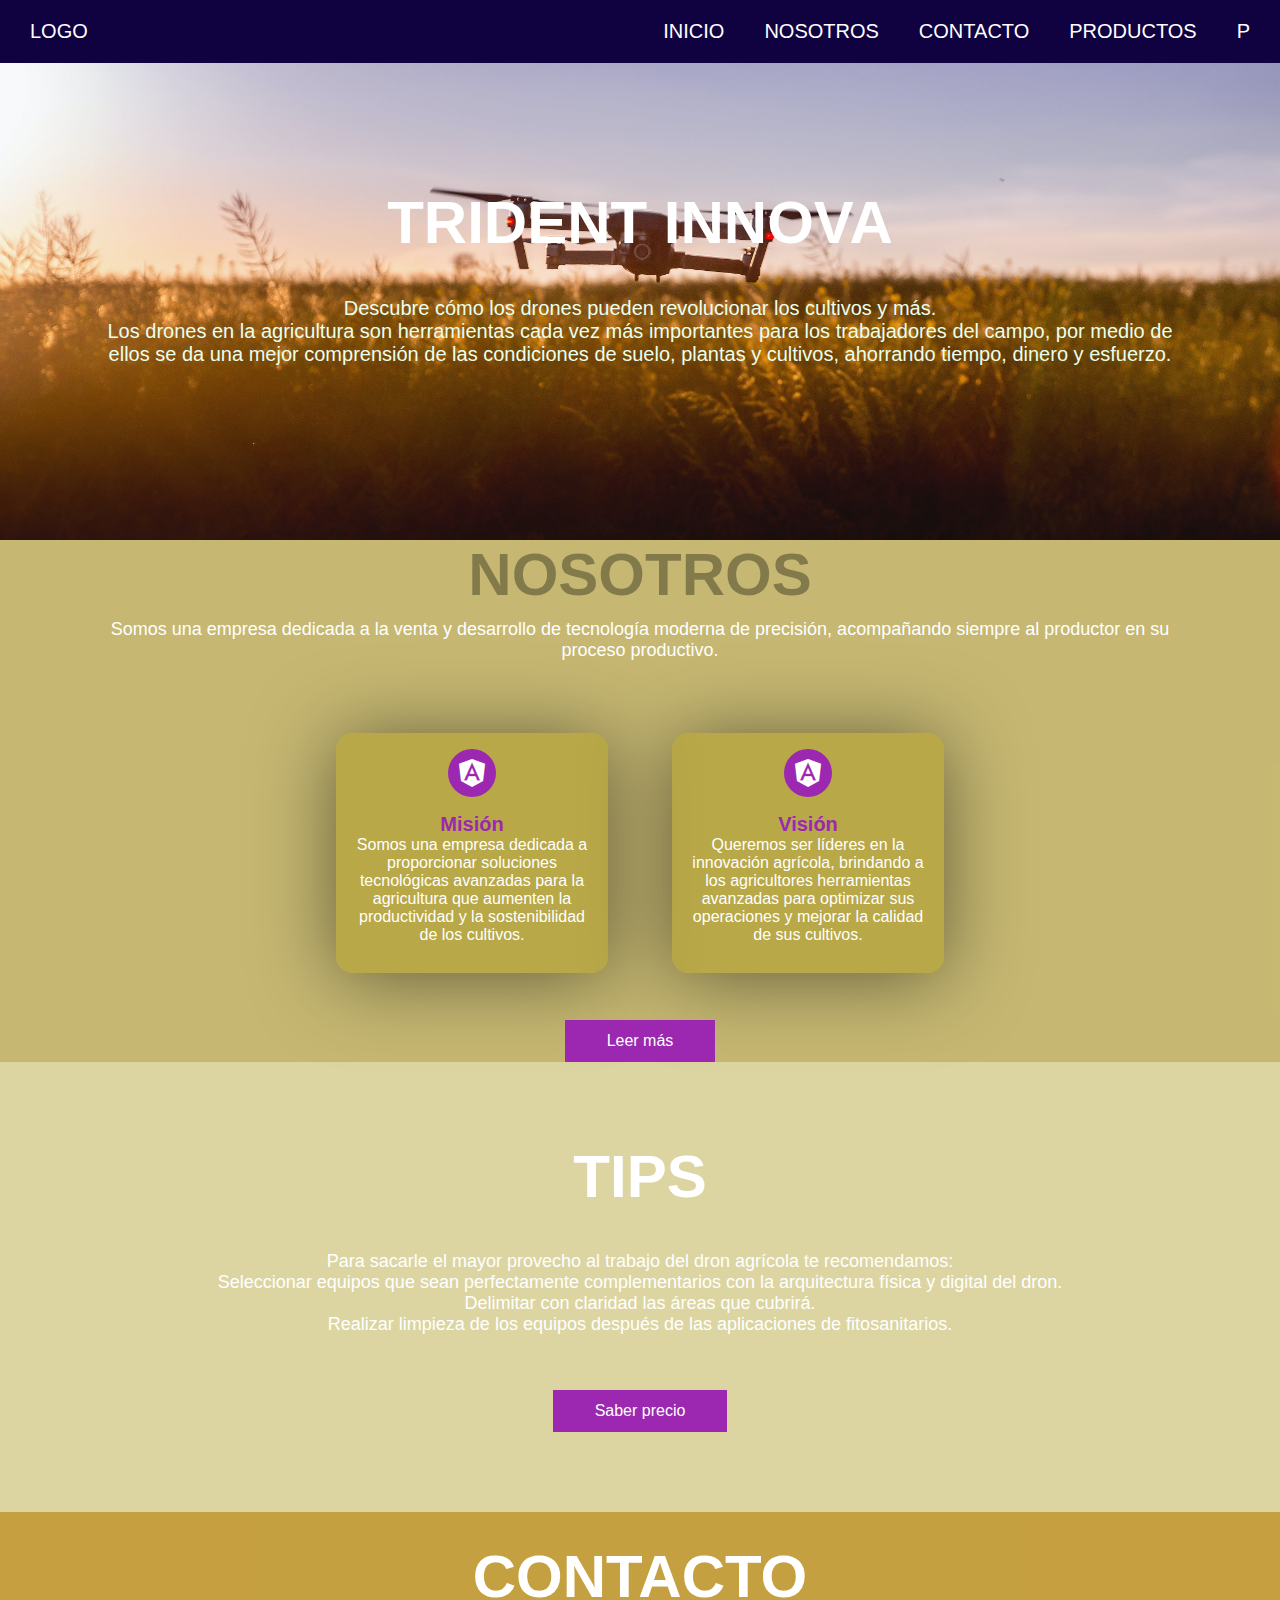
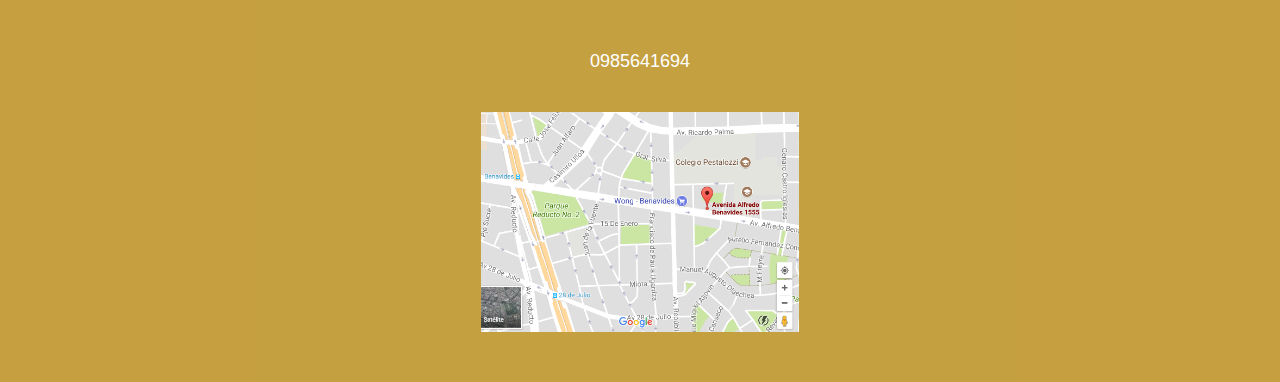
==== index.html @ e3926b89 "Primer guardado" ====
<!DOCTYPE html>
<html lang="en">
<head>
    <meta charset="UTF-8">
    <meta http-equiv="X-UA-Compatible" content="IE=edge">
    <meta name="viewport" content="width=device-width, initial-scale=1.0">
    <link rel="stylesheet" href="https://cdnjs.cloudflare.com/ajax/libs/font-awesome/5.15.1/css/all.min.css"> 
    <link rel="stylesheet" href="style.css">
    <title>Trident Innova</title>
</head>

<body>

    <div class="head">

        <div class="logo">
            <a href="#">Logo</a>
        </div>

        <nav class="navbar">
            <a href="#">Inicio</a>
            <a href="#">Nosotros</a>
            <a href="#">Contacto</a>
            <a href="productos.html">Productos</a>
            <a href="#">P</a> 
        </nav>

    </div>

    <header class="content header">
        <br>
        <br>
        <br>
        <h2 class="title">TRIDENT INNOVA</h2>
        <p class="inicio">
            Descubre cómo los drones pueden revolucionar los cultivos y más.<br>
            Los drones en la agricultura son herramientas cada vez más importantes para los trabajadores del campo,
            por medio de ellos se da una mejor comprensión de las condiciones de suelo, plantas y cultivos, ahorrando tiempo, dinero y esfuerzo.
        </p>

   <!-- <div class="btn-home">
            <a href="#" class="btn">Saber más</a>
        </div> -->

    </header>

    

    <section class="content1 about">

        <h2 class="title1">Nosotros</h2>
        <P>Somos una empresa dedicada a la venta y desarrollo de tecnología moderna de precisión, acompañando siempre al productor
            en su proceso productivo.
        </p>
        <div class="box-container">

            <div class="box1">
                <i class="fab fa-angular"></i>
                <h3>Misión</h3>
                <p>Somos una empresa dedicada a proporcionar soluciones tecnológicas avanzadas para la agricultura que aumenten la productividad y la sostenibilidad de los cultivos.</p>
            </div>

            <div class="box1">
                <i class="fab fa-angular"></i>
                <h3>Visión</h3>
                <p>Queremos ser líderes en la innovación agrícola, brindando a los agricultores herramientas avanzadas para optimizar sus operaciones y mejorar la calidad de sus cultivos.</p>
            </div>
            
        </div>
        <a href="#" class="btn">Leer más</a>

    </section>
<!--
    <section class="content sau">

        <h2 class="title">Productos</h2>
        <p>NUESTROS SERVICIOS: <br>
           Venta de Drones Multirotores Agrícolas para las labores de PULVERIZACIÓN, ESPACIMIENTO DE SÓLIDOS Y MAPEO MULTIESPECTRAL.
        </p>

        <div class="box-container">

            <div class="box">
                <i class="fab fa-angular"></i>
                <h3>Lorem</h3>
                <p>Hola soy german, como estas.</p>
            </div>

            <div class="box">
                <i class="fab fa-apple"></i>
                <h3>Lorem</h3>
                <p>Hola soy german, como estas.</p>
            </div>

            <div class="box">
                <i class="fab fa-android"></i>
                <h3>Lorem</h3>
                <p>Hola soy german, como estas.</p>
            </div>

        </div>

    </section>
-->
    <section class="content price">

        <article class="contain">

            <h2 class="title">Tips</h2>
            <P>Para sacarle el mayor provecho al trabajo del dron agrícola te recomendamos:<br>

                Seleccionar equipos que sean perfectamente complementarios con la arquitectura física y digital del dron.<br>
                Delimitar con claridad las áreas que cubrirá.<br>
                Realizar limpieza de los equipos después de las aplicaciones de fitosanitarios.<br>
            </p>

            <a href="#" class="btn">Saber precio</a>

        </article>

    </section>

    <section class="content contact">

        <h2 class="title">Contacto</h2>
        <p>0985641694</p>

        <figure class="map">
            <img src="img/mapa.png" height="220px" width="100%"alt="mapa">
        </figure>
        <br>
        <br>

    </section>

</body>
</html>
---- style.css ----
*{
    margin: 0;
    padding: 0;
    border: 0;
    font-size: 100%;
    vertical-align: baseline;
}

body {
    text-align: center;
    font-family: sans-serif;
    background-color: rgba(160, 139, 0, 0.366);
}

.header {
    display: flex;
    justify-content: center;
    align-items:center;
}
.head {
    display: flex;
    align-items: center;
    justify-content: space-between;
    height: 63px;
    background-color: rgb(16, 1, 65);/*rgb(11, 85, 26) verde oscuro*/
    position: fixed;
    width: 100%;
    z-index: 100;
}
.navbar {
    display: flex;
    margin-right: 10px;
}

.logo {
    margin-left: 30px;
}

.logo a {
    text-decoration: none;
    color: #fff;
    text-transform:uppercase;
    font-size: 20px;
}

.navbar a {
    display: block;
    padding: 23px 20px;
    color: #fff;
    text-decoration: none;
    text-transform: uppercase;
    font-size: 20px;
}

.navbar a:hover {
    background: rgb(5, 12, 105);
}

.header {
    display: flex;
    justify-content: center;
    align-items: center;
}

.header {
    height: 60vh !important;
    background: url(img/dron3.jpg) no-repeat center;
    background-size: cover;
}

.title{
    margin-bottom: 40px;
    font-size: 60px;
    font-weight: 600;
    text-transform: uppercase;
    color: #fff;
}

.title1 {
    margin-bottom: 10px;
    font-size: 60px;
    font-weight: 600;
    text-transform: uppercase;
    color: #00000056;
}

p {
    margin-bottom: 40px;
    font-size: 18px;
    color: #fff;  /*#fff*/
    padding: 0 100px;
}


.inicio {
    margin-bottom: 40px;
    font-size: 20px;
    color: #eaffee;  /*#fff*/
    padding: 0 100px; 
}

.btn {
    display: inline-block;
    margin-top: 15px;
    padding: 10px 40px;
    border: 2px solid #9c27b0;
    color: #fff;
    text-decoration: none;
    background: #9c27b0;
}

.btn:hover {
    background: none;
}

.btn-home {
    display: flex;
}

.btn-home a {
    margin: 0 10px;
}

.content {
    height: 50vh;
    display: flex;
    flex-direction: column;
    justify-content: center;
    align-items: center;
}

.content1 { /*Nosotros*/
    height: 100%;
    display: flex;  
    flex-direction: column;
    justify-content: center;
    align-items: center;
}

.contentprod { /*Productos*/
    height: 100vh;
    margin-top: 0;
    display: flex;
    flex-direction: column;
    justify-content: center;
    align-items: center;
}

.sau {
    padding: 40px;
    background: rgba(150, 120, 2, 0.301); /*negro claro #1d1f1d , verde oscuro #106910 , verde transparente rgba(2, 143, 2, 0.401)*/
}

.sauprod { /*Productos*/
    padding: 5px;
    background: rgba(160, 139, 0, 0.366); /*negro claro #1d1f1d , verde oscuro #106910 , verde transparente rgba(2, 143, 2, 0.401)*/
}

.box-container {
    display: flex;
    justify-content: center;
    flex-wrap: wrap;
    text-align: center;
}


.box-container .box {
    height: 11rem;
    width: 17rem;
    background: rgba(160, 139, 0, 0.366); /*#101010*/
    text-align: center;
    border-radius: 1rem;
    box-shadow: 0 .3rem 5rem rgba(0, 0, 0, .5);
    margin: 2rem;
}

.box-container .box1 { /*Pertenece a mision y vision, Nosotros*/
    height: 15rem;
    width: 17rem;
    background: rgba(160, 139, 0, 0.366); /*#101010*/
    text-align: center;
    border-radius: 1rem;
    box-shadow: 0 .3rem 5rem rgba(0, 0, 0, .5);
    margin: 2rem;
}

.box-container .boxprod { /* Productos*/
    height: 15rem;
    width: 17rem;
    background: rgba(160, 139, 0, 0.366); /*#101010*/
    text-align: center;
    border-radius: 1rem;
    box-shadow: 0 .3rem 5rem rgba(0, 0, 0, .5);
    margin: 2rem;
}


.box-container .box i {
    height:3rem;
    width: 3rem;
    line-height: 3rem;
    text-align: center;
    border-radius: 50%;
    color: #fff;
    background: #9c27b0;
    font-size: 2rem;
    margin: 1rem 0;
}

.box-container .box1 i { /*Pertenece a mision y vision, Nosotros*/
    height:3rem;
    width: 3rem;
    line-height: 3rem;
    text-align: center;
    border-radius: 50%;
    color: #fff;
    background: #9c27b0;
    font-size: 2rem;
    margin: 1rem 0;
}

.box-container .boxprod img { /*Productos*/
    height:240px;
    width: 275px;
    line-height: 3rem;
    text-align: center;
    border-radius: 10px;
    color: #fff;
    background: #9c27b0;
    font-size: 2rem;
    margin: 0rem 0;
}

.box-container .box h3 {
    font-size: 20px;
    color: #9c27b0;
}

.box-container .box1 h3 { /*Pertenece a mision y vision, Nosotros*/
    font-size: 20px;
    color: #9c27b0;
}

.box-container .boxprod h3 { /*Productos*/
    font-size: 20px;
    color: #0000005a;
}

.box-container .box p {
    padding: 0 15px;
    font-size: 16px;
}

.box-container .box1 p { /*Pertenece a mision y vision, Nosotros*/
    padding: 0 15px;
    font-size: 16px;
}

.box-container .boxprod p { /*Productos*/
    padding: 0 15px;
    font-size: 16px;
}

.about {
    background:rgba(150, 120, 2, 0.301); /*negro medio oscuro #171717*/
}

.price {
    background: url(img/cultivo2.jpg) no-repeat center;
    background-attachment: fixed;
    background-size: cover;
    text-align: center;
}

.contact {
    padding-top: 20px;
    background: rgba(184, 128, 6, 0.633); /*negro medio oscuro #171717*/
    padding-bottom: 0;
}



.box-mision p,
.box-vision p {
    font-size: 16px;
    color: #000;
    flex: 1; /* Hace que el contenido ocupe el espacio restante verticalmente */
}


@media (max-width: 768px) {
    .title {
        margin-bottom: 0;
        font-size: 40px;
    }
    .sau {
        height: 120vh;
    }

    .navbar {
        display: none;
    }
}
/*ESTO ES PARA LAS ANIMACIONES DE LA IMAGEN DE LOS PRODUCTOS*/
.product-image {
    cursor: pointer;
}
/* Agrega una animación cuando se hace clic en la imagen */
.product-image.active {
    opacity: 0.7; /* Reducción de la opacidad */
    transition: opacity 0.3s ease; /* Duración y suavidad de la transición */
}

.product-info {
    display: none;
}

.product-info.show {
    display: block;
}


/* Estilos para los botones de paginación */
.custom-button {
    background-color: rgb(16, 1, 65);
    color: #fff;
    padding: 10px 20px;
    border: none;
    cursor: pointer;
    font-size: 16px;
    border-radius: 5px;
    transition: background-color 0.3s;
}

.custom-button:hover {
    background-color: rgb(5, 12, 105);
}

/* Agregar una animación suave para los botones de paginación */
.pagination button {
    transition: transform 0.2s;
}

/* Aplicar estilos a los botones "Anterior" y "Siguiente" */
.prev-page {
    margin-right: 10px;
}

.next-page {
    margin-left: 10px;
}
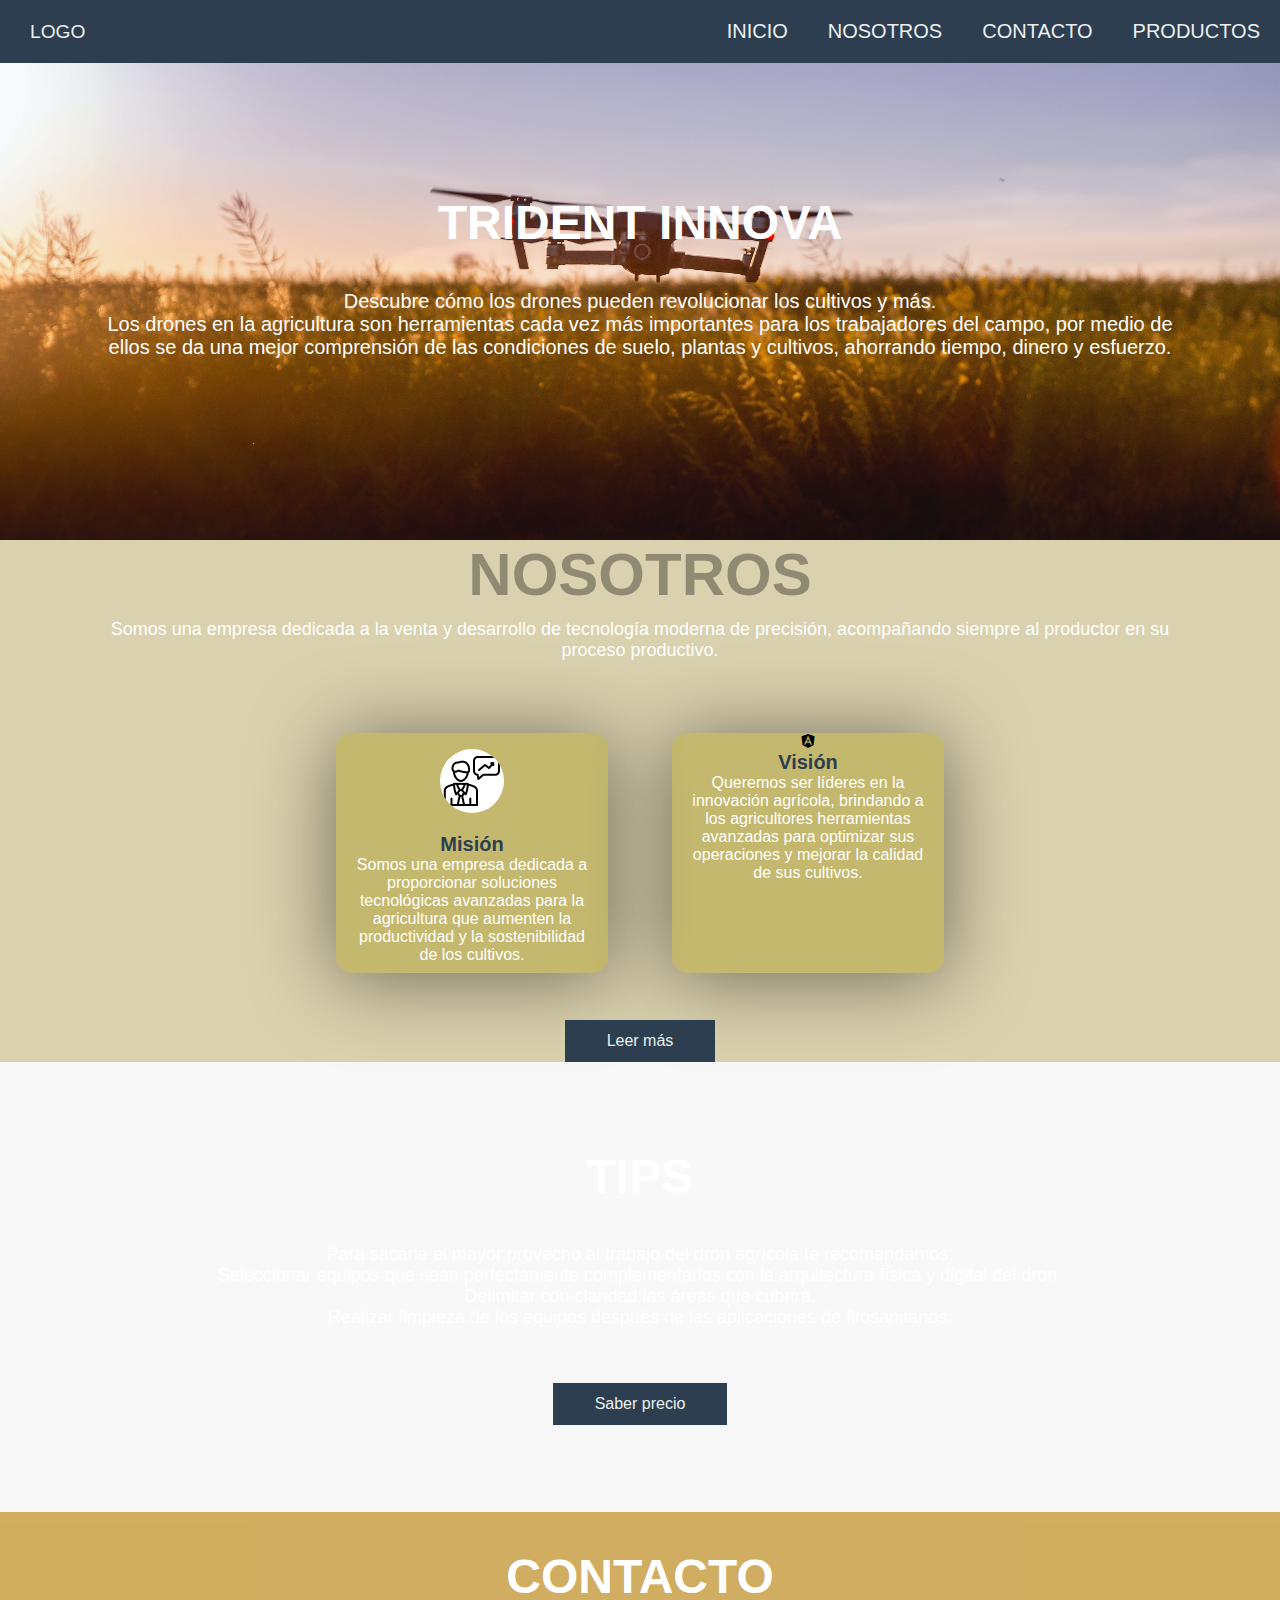
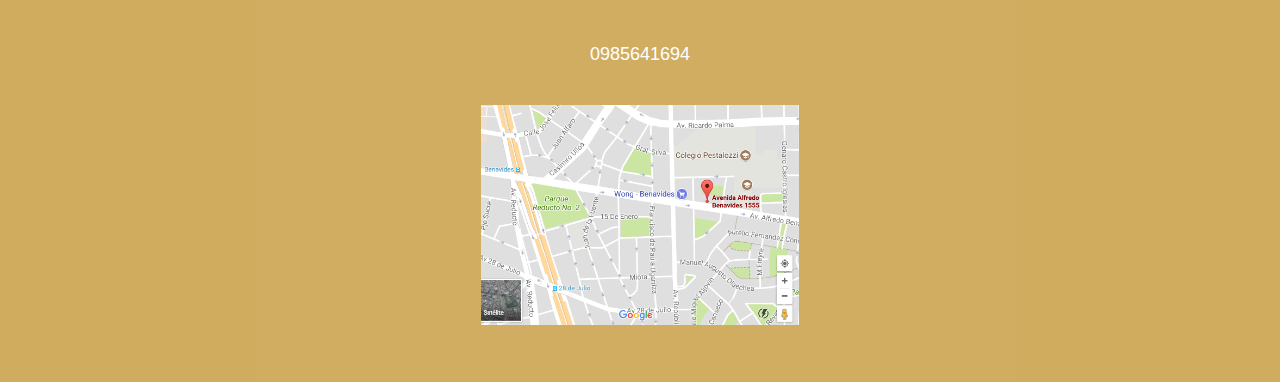
==== commit a0bd8800: "Avance 14-12-23" ====
--- a/index.html
+++ b/index.html
@@ -22,7 +22,6 @@
             <a href="#">Nosotros</a>
             <a href="#">Contacto</a>
             <a href="productos.html">Productos</a>
-            <a href="#">P</a> 
         </nav>
 
     </div>
@@ -55,7 +54,7 @@
         <div class="box-container">
 
             <div class="box1">
-                <i class="fab fa-angular"></i>
+                <img src="img/Mision-empresarial.png" alt="Icono de Misión">
                 <h3>Misión</h3>
                 <p>Somos una empresa dedicada a proporcionar soluciones tecnológicas avanzadas para la agricultura que aumenten la productividad y la sostenibilidad de los cultivos.</p>
             </div>
--- a/style.css
+++ b/style.css
@@ -9,27 +9,33 @@
 body {
     text-align: center;
     font-family: sans-serif;
-    background-color: rgba(160, 139, 0, 0.366);
+    /*background-color: rgba(160, 139, 0, 0.366); */
+    background-color: #f8f8f8; /* Color de fondo más claro */
 }
 
 .header {
     display: flex;
     justify-content: center;
     align-items:center;
+    background-color: #3498db; /* Azul claro para la sección de encabezado */
 }
 .head {
     display: flex;
     align-items: center;
     justify-content: space-between;
     height: 63px;
-    background-color: rgb(16, 1, 65);/*rgb(11, 85, 26) verde oscuro*/
+    /*background-color: rgb(16, 1, 65);*//*rgb(11, 85, 26) verde oscuro*/
+    background-color: #2c3e50; /* Azul oscuro para la barra de navegación */
     position: fixed;
     width: 100%;
     z-index: 100;
 }
 .navbar {
     display: flex;
-    margin-right: 10px;
+    /*margin-right: 10px;*/
+    flex-wrap: wrap; /* Permite que los elementos se envuelvan en pantallas pequeñas */
+    justify-content: center;
+    align-items: center;
 }
 
 .logo {
@@ -38,22 +44,27 @@
 
 .logo a {
     text-decoration: none;
-    color: #fff;
+   /* color: #fff;*/
+    color: #ecf0f1;
     text-transform:uppercase;
-    font-size: 20px;
+    /*font-size: 20px;*/
+    font-size: 120%; /* El 120% del tamaño de la fuente base */
 }
 
 .navbar a {
     display: block;
     padding: 23px 20px;
     color: #fff;
+    /* color: #fff;*/
+    color: #ecf0f1;
     text-decoration: none;
     text-transform: uppercase;
     font-size: 20px;
 }
 
 .navbar a:hover {
-    background: rgb(5, 12, 105);
+    /*background: rgb(5, 12, 105);*/
+    background-color: #34495e; /* Color de fondo más oscuro al pasar el ratón */
 }
 
 .header {
@@ -70,10 +81,12 @@
 
 .title{
     margin-bottom: 40px;
-    font-size: 60px;
+    /*font-size: 60px;*/
+    font-size: 3em; /* 3 veces el tamaño de la fuente base */
     font-weight: 600;
     text-transform: uppercase;
-    color: #fff;
+    /*color: #fff;*/
+    color: #ffffff; /* Texto blanco para títulos y texto de introducción */
 }
 
 .title1 {
@@ -95,7 +108,8 @@
 .inicio {
     margin-bottom: 40px;
     font-size: 20px;
-    color: #eaffee;  /*#fff*/
+    /*color: #fff;*/
+    color: #ffffff; /* Texto blanco para títulos y texto de introducción */
     padding: 0 100px; 
 }
 
@@ -103,14 +117,17 @@
     display: inline-block;
     margin-top: 15px;
     padding: 10px 40px;
-    border: 2px solid #9c27b0;
-    color: #fff;
+    border: 2px solid #2c3e50;
+    /* color: #fff;*/
+    color: #ecf0f1;
     text-decoration: none;
-    background: #9c27b0;
+    background: #2c3e50;
 }
 
 .btn:hover {
-    background: none;
+   background: none;
+
+   background-color: #34495e; /* Color de fondo más oscuro al pasar el ratón */
 }
 
 .btn-home {
@@ -119,6 +136,7 @@
 
 .btn-home a {
     margin: 0 10px;
+    color: #ffffff; /* Texto blanco para títulos y texto de introducción */
 }
 
 .content {
@@ -138,12 +156,13 @@
 }
 
 .contentprod { /*Productos*/
-    height: 100vh;
+    height: 120vh;
     margin-top: 0;
     display: flex;
     flex-direction: column;
     justify-content: center;
     align-items: center;
+    background-color: #ecf0f1; /* Fondo más claro para la sección de productos */
 }
 
 .sau {
@@ -157,10 +176,13 @@
 }
 
 .box-container {
-    display: flex;
+    /*display: flex;
     justify-content: center;
     flex-wrap: wrap;
-    text-align: center;
+    text-align: center;*/
+    display: flex;
+    justify-content: space-around; /* O space-between según tus preferencias */
+    flex-wrap: wrap; /* Permite que las cajas se envuelvan en varias filas */
 }
 
 
@@ -182,16 +204,21 @@
     border-radius: 1rem;
     box-shadow: 0 .3rem 5rem rgba(0, 0, 0, .5);
     margin: 2rem;
-}
+    
+}
+
 
 .box-container .boxprod { /* Productos*/
     height: 15rem;
     width: 17rem;
-    background: rgba(160, 139, 0, 0.366); /*#101010*/
+   /* background: rgba(160, 139, 0, 0.366);*/ /*#101010*/
+    background-color: #ffffff; /* Fondo blanco para las cajas de productos */
+    box-shadow: 0 0 10px rgba(0, 0, 0, 0.1); /* Sombra suave */
     text-align: center;
     border-radius: 1rem;
     box-shadow: 0 .3rem 5rem rgba(0, 0, 0, .5);
     margin: 2rem;
+    
 }
 
 
@@ -202,19 +229,19 @@
     text-align: center;
     border-radius: 50%;
     color: #fff;
-    background: #9c27b0;
+    background: #2c3e50;
     font-size: 2rem;
     margin: 1rem 0;
 }
 
-.box-container .box1 i { /*Pertenece a mision y vision, Nosotros*/
-    height:3rem;
-    width: 3rem;
-    line-height: 3rem;
+.box-container .box1 img { /*Pertenece a mision y vision, Nosotros*/
+    height:4rem;
+    width: 4rem;
+    line-height: 2rem;
     text-align: center;
     border-radius: 50%;
-    color: #fff;
-    background: #9c27b0;
+    color: rgba(165, 6, 6, 0.329);
+    background: #ffffff;
     font-size: 2rem;
     margin: 1rem 0;
 }
@@ -226,19 +253,19 @@
     text-align: center;
     border-radius: 10px;
     color: #fff;
-    background: #9c27b0;
+    background: #2c3e50;
     font-size: 2rem;
     margin: 0rem 0;
 }
 
 .box-container .box h3 {
     font-size: 20px;
-    color: #9c27b0;
+    color: #2c3e50;
 }
 
 .box-container .box1 h3 { /*Pertenece a mision y vision, Nosotros*/
     font-size: 20px;
-    color: #9c27b0;
+    color: #2c3e50;
 }
 
 .box-container .boxprod h3 { /*Productos*/
@@ -289,6 +316,26 @@
 
 
 @media (max-width: 768px) {
+    .box-container {
+        flex-direction: column; /* Coloca las cajas en columnas en pantallas más pequeñas */
+        align-items: center; /* Centra las cajas en el eje transversal */
+    }
+
+    .box {
+        width: 100%; /* Haz que las cajas ocupen el ancho completo */
+        margin-bottom: 20px; /* Añade espacio entre las cajas */
+    }
+
+    /* Estilos específicos para pantallas más pequeñas (tabletas y móviles) */
+    body {
+        font-size: 16px; /* Ajusta el tamaño de la fuente para pantallas más pequeñas */
+    }
+
+    .head {
+        height: auto; /* Otra adaptación necesaria para tamaños más pequeños */
+    }
+    /* ------------------------------------------------------------------------chatgpt */
+
     .title {
         margin-bottom: 0;
         font-size: 40px;
@@ -305,6 +352,11 @@
 .product-image {
     cursor: pointer;
 }
+.product-image img {
+    max-width: 100%; /* Asegura que la imagen no sea más ancha que su contenedor */
+    height: auto; /* Mantiene la proporción de aspecto de la imagen */
+}
+
 /* Agrega una animación cuando se hace clic en la imagen */
 .product-image.active {
     opacity: 0.7; /* Reducción de la opacidad */
@@ -313,6 +365,18 @@
 
 .product-info {
     display: none;
+    border-radius: 10px;
+    background-color: #ffffff; /* Fondo blanco para la información del producto */
+    box-shadow: 0 0 10px rgba(0, 0, 0, 0.1); /* Sombra suave */
+   
+}
+
+.product-info p {
+    color: #333333; /* Texto más oscuro para la información del producto */
+}
+
+.product-info h3 {
+    color: #2c3e50; /* Azul claro para los títulos de información del producto */
 }
 
 .product-info.show {
@@ -339,13 +403,24 @@
 /* Agregar una animación suave para los botones de paginación */
 .pagination button {
     transition: transform 0.2s;
+    background-color: #2c3e50; /* Azul claro para los botones de paginación */
+    color: #ffffff; /* Texto blanco para los botones de paginación */
 }
 
 /* Aplicar estilos a los botones "Anterior" y "Siguiente" */
 .prev-page {
     margin-right: 10px;
+    background-color: #2c3e50; /* Azul claro para los botones de paginación */
+    color: #ffffff; /* Texto blanco para los botones de paginación */
 }
 
 .next-page {
     margin-left: 10px;
+    background-color: #2c3e50; /* Azul claro para los botones de paginación */
+    color: #ffffff; /* Texto blanco para los botones de paginación */
+}
+.pagination button:hover,
+.prev-page:hover,
+.next-page:hover {
+    background-color: #34495e; /* Color de fondo más oscuro al pasar el ratón */
 }